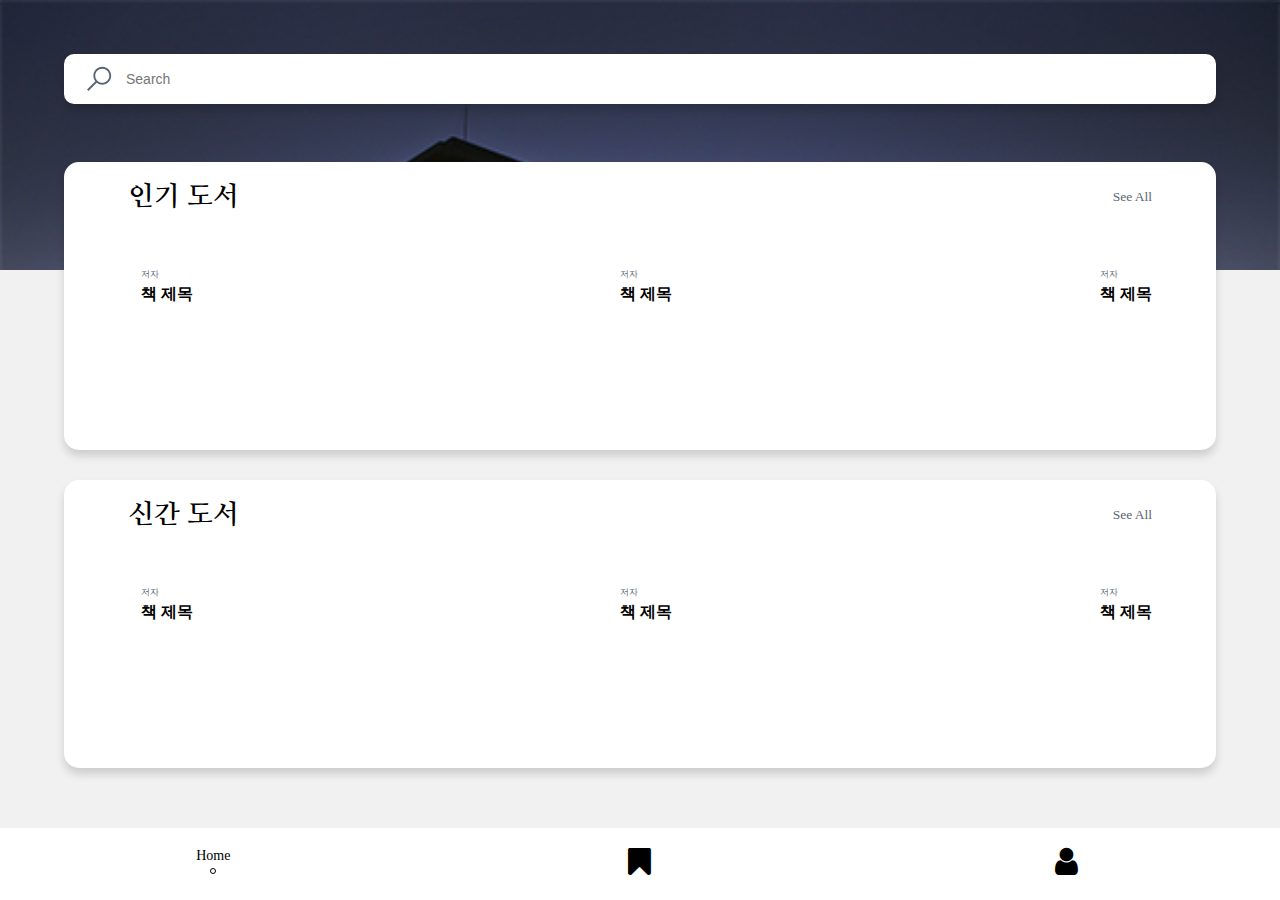
==== index.html @ 1cf5478b "메인 화면" ====
<!DOCTYPE html>
<html lang="en">
  <head>
    <meta charset="UTF-8" />
    <meta name="viewport" content="width=device-width, initial-scale=1.0" />
    <title>CBNU Library Book Search Mobile</title>
    <link rel="stylesheet" href="./css/index.css" />
    <link
      rel="stylesheet"
      type="text/css"
      href="https://maxcdn.bootstrapcdn.com/font-awesome/4.7.0/css/font-awesome.min.css"
    />
  </head>
  <body>
    <header>
      <form class="search-form">
        <input
          type="search"
          value=""
          placeholder="Search"
          class="search-input"
        />
        <button type="submit" class="search-button">
          <svg class="submit-button">
            <use
              xmlns:xlink="http://www.w3.org/1999/xlink"
              xlink:href="#search"
            ></use>
          </svg>
        </button>
      </form>
    </header>

    <main class="main">
      <div class="popular-book">
        <div class="popular-book-container">
          <div class="book-list-title">
            <h1>인기 도서</h1>
            <span class="see-all">See All</span>
          </div>
          <div class="book-item-list">
            <div class="book-item">
              <img
                src="https://img.libbook.co.kr/V2/BookImgK7/9791196210014.gif"
                alt=""
                class="book-thumbnail"
              />
              <div class="book-meta">
                <span class="book-author">저자</span>
                <h3 class="book-title">책 제목</h3>
              </div>
            </div>
            <div class="book-item">
              <img
                src="https://img.libbook.co.kr/V2/BookImgK7/9791196210014.gif"
                alt=""
                class="book-thumbnail"
              />
              <div class="book-meta">
                <span class="book-author">저자</span>
                <h3 class="book-title">책 제목</h3>
              </div>
            </div>
            <div class="book-item">
              <img
                src="https://img.libbook.co.kr/V2/BookImgK7/9791196210014.gif"
                alt=""
                class="book-thumbnail"
              />
              <div class="book-meta">
                <span class="book-author">저자</span>
                <h3 class="book-title">책 제목</h3>
              </div>
            </div>
          </div>
        </div>
      </div>

      <div class="new-book">
        <div class="popular-book-container">
          <div class="book-list-title">
            <h1>신간 도서</h1>
            <span class="see-all">See All</span>
          </div>
          <div class="book-item-list">
            <div class="book-item">
              <img
                src="https://img.libbook.co.kr/V2/BookImgK7/9791196210014.gif"
                alt=""
                class="book-thumbnail"
              />
              <div class="book-meta">
                <span class="book-author">저자</span>
                <h3 class="book-title">책 제목</h3>
              </div>
            </div>
            <div class="book-item">
              <img
                src="https://img.libbook.co.kr/V2/BookImgK7/9791196210014.gif"
                alt=""
                class="book-thumbnail"
              />
              <div class="book-meta">
                <span class="book-author">저자</span>
                <h3 class="book-title">책 제목</h3>
              </div>
            </div>
            <div class="book-item">
              <img
                src="https://img.libbook.co.kr/V2/BookImgK7/9791196210014.gif"
                alt=""
                class="book-thumbnail"
              />
              <div class="book-meta">
                <span class="book-author">저자</span>
                <h3 class="book-title">책 제목</h3>
              </div>
            </div>
          </div>
        </div>
      </div>
    </main>

    <footer>
      <nav class="navigation-bar">
        <div class="navigation-item">
          <a class="active" href="#">
            <span class="disabled"><i class="fa fa-home"></i></span>
            <span class="navigation-item-page">Home</span>
            <div class="wrapper">
              <div class="circle"></div>
            </div>
          </a>
        </div>
        <div class="navigation-item">
          <a class="active" href="#">
            <span
              ><i
                class="fa fa-bookmark fa-2x"
                style="color: black"
                aria-hidden="true"
              ></i
            ></span>
            <span class="disabled">Bookmark</span>
          </a>
        </div>
        <div class="navigation-item">
          <a class="active" href="#">
            <span
              ><i
                class="fa fa-user fa-2x"
                style="color: black"
                aria-hidden="true"
              ></i
            ></span>
            <span class="disabled">Profile</span>
          </a>
        </div>
      </nav>
    </footer>

    <svg xmlns="http://www.w3.org/2000/svg" width="0" height="0" display="none">
      <symbol id="search" viewBox="0 0 32 32">
        <path
          d="M 19.5 3 C 14.26514 3 10 7.2651394 10 12.5 C 10 14.749977 10.810825 16.807458 12.125 18.4375 L 3.28125 27.28125 L 4.71875 28.71875 L 13.5625 19.875 C 15.192542 21.189175 17.250023 22 19.5 22 C 24.73486 22 29 17.73486 29 12.5 C 29 7.2651394 24.73486 3 19.5 3 z M 19.5 5 C 23.65398 5 27 8.3460198 27 12.5 C 27 16.65398 23.65398 20 19.5 20 C 15.34602 20 12 16.65398 12 12.5 C 12 8.3460198 15.34602 5 19.5 5 z"
        />
      </symbol>
    </svg>
  </body>
</html>
---- css/index.css ----
@import "./global.css";

header {
  width: 100%;
  height: 30%;
  background: url("../images/main-header.png");
  background-size: cover;
}

a {
  display: inline-block;
  text-decoration: none;
}

.search-form {
  position: relative;
  top: 6vh;
  margin: 0 auto;
  width: 90%;
  height: 50px;
  border-radius: 10px;
  box-shadow: 0 6px 8px rgba(0, 0, 0, 0.15);
  background: #fff;
}

.search-input {
  position: absolute;
  top: 16px;
  left: 60px;
  font-size: 14px;
  background: none;
  color: #5a6674;
  border: none;
  appearance: none;
  outline: none;
}

.search-button {
  position: absolute;
  top: 10px;
  left: 20px;
  padding: 0;
  margin: 0;
  border: none;
  background: none;
  outline: none !important;
  cursor: pointer;

  & svg {
    width: 30px;
    height: 30px;
    fill: #5a6674;
  }
}

.popular-book {
  position: relative;
}

.popular-book-container {
  position: relative;
  width: 90%;
  height: 32vh;
  margin: 0 auto;
  top: -12vh;
  padding: 2vh 5vw;
  background: #ffffff;
  border-radius: 15px;
  box-shadow: 0 6px 8px rgba(0, 0, 0, 0.15);
}

.new-book {
  position: relative;
  margin-top: 30px;
}

.new-book-title-container {
  position: relative;
  top: -10vh;
  width: 80%;
  margin: 0 auto;
  margin-bottom: 5px;
}

.new-book-container {
  position: relative;
  width: 90%;
  height: 28vh;
  margin: 0 auto;
  top: -10vh;
  padding: 0.2vh 5vw;
  background: #ffffff;
  border-radius: 15px;
}

.book-list-title {
  display: flex;
  flex-direction: row;
  justify-content: space-between;
  align-items: center;
  font-size: 1.5vh;
  font-family: "Nanum Myeongjo";
}

.book-item-list {
  margin-top: 3vh;
  display: flex;
  flex-direction: row;
  justify-content: space-between;
  overflow: hidden;
}

.book-thumbnail {
  max-width: auto;
  height: 14vh;
  border-radius: 10px;
  background-color: antiquewhite;
  box-shadow: 0 6px 8px rgba(0, 0, 0, 0.15);
}

.see-all {
  color: #5a6674;
  font-family: "Roboto";
}

.book-meta {
  margin-top: 1vh;
  padding-left: 1vw;
  font-size: 1vh;
}

.book-title {
  font-size: 1.8vh;
}

.book-author {
  display: block;
  color: #5a6674;
  margin-bottom: 2px;
}

footer {
  position: fixed;
  left: 0;
  right: 0;
  bottom: 0;
  height: 8vh;
}

.navigation-bar {
  display: flex;
  flex-direction: row;
  justify-content: space-around;
  align-items: center;
  background: #ffffff;
  height: 100%;
}

.navigation-item {
  text-align: center;
  width: 40px;
  height: 50%;
}

.navigation-item-page {
  color: black;
  font-size: 14px;
  font-weight: 500;
}
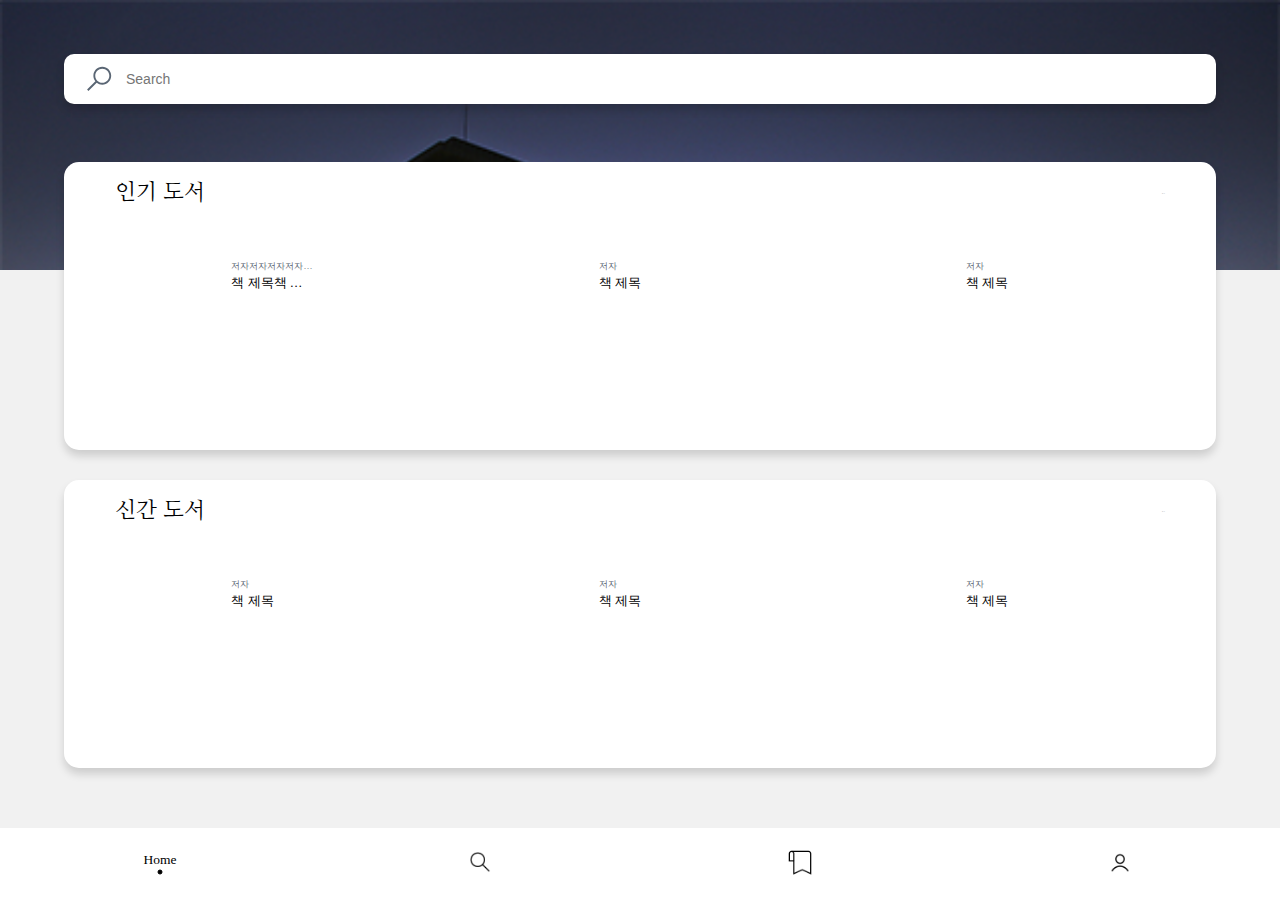
==== commit d43856f4: "css 재구조화" ====
--- a/index.html
+++ b/index.html
@@ -20,7 +20,7 @@
           placeholder="Search"
           class="search-input"
         />
-        <button type="submit" class="search-button">
+        <button type="button" class="search-button">
           <svg class="submit-button">
             <use
               xmlns:xlink="http://www.w3.org/1999/xlink"
@@ -32,89 +32,85 @@
     </header>
 
     <main class="main">
-      <div class="popular-book">
-        <div class="popular-book-container">
-          <div class="book-list-title">
-            <h1>인기 도서</h1>
-            <span class="see-all">See All</span>
+      <div class="book-container">
+        <div class="book-list-title">
+          <h1>인기 도서</h1>
+          <span class="see-all">See All</span>
+        </div>
+        <div class="book-item-list">
+          <div class="book-item">
+            <img
+              src="https://img.libbook.co.kr/V2/BookImgK7/9791196210014.gif"
+              alt=""
+              class="book-thumbnail"
+            />
+            <div class="book-meta">
+              <span class="book-author">저자저자저자저자저자저자저자</span>
+              <h3 class="book-title">책 제목책 제목책 제목책 제목책 제목</h3>
+            </div>
           </div>
-          <div class="book-item-list">
-            <div class="book-item">
-              <img
-                src="https://img.libbook.co.kr/V2/BookImgK7/9791196210014.gif"
-                alt=""
-                class="book-thumbnail"
-              />
-              <div class="book-meta">
-                <span class="book-author">저자</span>
-                <h3 class="book-title">책 제목</h3>
-              </div>
+          <div class="book-item">
+            <img
+              src="https://img.libbook.co.kr/V2/BookImgK7/9791196210014.gif"
+              alt=""
+              class="book-thumbnail"
+            />
+            <div class="book-meta">
+              <span class="book-author">저자</span>
+              <h3 class="book-title">책 제목</h3>
             </div>
-            <div class="book-item">
-              <img
-                src="https://img.libbook.co.kr/V2/BookImgK7/9791196210014.gif"
-                alt=""
-                class="book-thumbnail"
-              />
-              <div class="book-meta">
-                <span class="book-author">저자</span>
-                <h3 class="book-title">책 제목</h3>
-              </div>
-            </div>
-            <div class="book-item">
-              <img
-                src="https://img.libbook.co.kr/V2/BookImgK7/9791196210014.gif"
-                alt=""
-                class="book-thumbnail"
-              />
-              <div class="book-meta">
-                <span class="book-author">저자</span>
-                <h3 class="book-title">책 제목</h3>
-              </div>
+          </div>
+          <div class="book-item">
+            <img
+              src="https://img.libbook.co.kr/V2/BookImgK7/9791196210014.gif"
+              alt=""
+              class="book-thumbnail"
+            />
+            <div class="book-meta">
+              <span class="book-author">저자</span>
+              <h3 class="book-title">책 제목</h3>
             </div>
           </div>
         </div>
       </div>
 
-      <div class="new-book">
-        <div class="popular-book-container">
-          <div class="book-list-title">
-            <h1>신간 도서</h1>
-            <span class="see-all">See All</span>
+      <div class="book-container new-book">
+        <div class="book-list-title">
+          <h1>신간 도서</h1>
+          <span class="see-all">See All</span>
+        </div>
+        <div class="book-item-list">
+          <div class="book-item">
+            <img
+              src="https://img.libbook.co.kr/V2/BookImgK7/9791196210014.gif"
+              alt=""
+              class="book-thumbnail"
+            />
+            <div class="book-meta">
+              <span class="book-author">저자</span>
+              <h3 class="book-title">책 제목</h3>
+            </div>
           </div>
-          <div class="book-item-list">
-            <div class="book-item">
-              <img
-                src="https://img.libbook.co.kr/V2/BookImgK7/9791196210014.gif"
-                alt=""
-                class="book-thumbnail"
-              />
-              <div class="book-meta">
-                <span class="book-author">저자</span>
-                <h3 class="book-title">책 제목</h3>
-              </div>
+          <div class="book-item">
+            <img
+              src="https://img.libbook.co.kr/V2/BookImgK7/9791196210014.gif"
+              alt=""
+              class="book-thumbnail"
+            />
+            <div class="book-meta">
+              <span class="book-author">저자</span>
+              <h3 class="book-title">책 제목</h3>
             </div>
-            <div class="book-item">
-              <img
-                src="https://img.libbook.co.kr/V2/BookImgK7/9791196210014.gif"
-                alt=""
-                class="book-thumbnail"
-              />
-              <div class="book-meta">
-                <span class="book-author">저자</span>
-                <h3 class="book-title">책 제목</h3>
-              </div>
-            </div>
-            <div class="book-item">
-              <img
-                src="https://img.libbook.co.kr/V2/BookImgK7/9791196210014.gif"
-                alt=""
-                class="book-thumbnail"
-              />
-              <div class="book-meta">
-                <span class="book-author">저자</span>
-                <h3 class="book-title">책 제목</h3>
-              </div>
+          </div>
+          <div class="book-item">
+            <img
+              src="https://img.libbook.co.kr/V2/BookImgK7/9791196210014.gif"
+              alt=""
+              class="book-thumbnail"
+            />
+            <div class="book-meta">
+              <span class="book-author">저자</span>
+              <h3 class="book-title">책 제목</h3>
             </div>
           </div>
         </div>
@@ -124,36 +120,47 @@
     <footer>
       <nav class="navigation-bar">
         <div class="navigation-item">
-          <a class="active" href="#">
-            <span class="disabled"><i class="fa fa-home"></i></span>
-            <span class="navigation-item-page">Home</span>
-            <div class="wrapper">
-              <div class="circle"></div>
+          <a href="#">
+            <span class="icon-home disabled"></span>
+            <div class="navigation-item-page">
+              <span>Home</span>
+              <div class="wrapper">
+                <div class="circle"></div>
+              </div>
             </div>
           </a>
         </div>
         <div class="navigation-item">
-          <a class="active" href="#">
-            <span
-              ><i
-                class="fa fa-bookmark fa-2x"
-                style="color: black"
-                aria-hidden="true"
-              ></i
-            ></span>
-            <span class="disabled">Bookmark</span>
+          <a href="#">
+            <span class="icon-search"></span>
+            <div class="navigation-item-page disabled">
+              <span>Search</span>
+              <div class="wrapper">
+                <div class="circle"></div>
+              </div>
+            </div>
           </a>
         </div>
         <div class="navigation-item">
-          <a class="active" href="#">
-            <span
-              ><i
-                class="fa fa-user fa-2x"
-                style="color: black"
-                aria-hidden="true"
-              ></i
-            ></span>
-            <span class="disabled">Profile</span>
+          <a href="#">
+            <span class="icon-bookmark"></span>
+            <div class="navigation-item-page disabled">
+              <span>Bookmark</span>
+              <div class="wrapper">
+                <div class="circle"></div>
+              </div>
+            </div>
+          </a>
+        </div>
+        <div class="navigation-item">
+          <a href="#">
+            <span class="icon-user"></span>
+            <div class="navigation-item-page disabled">
+              <span>User</span>
+              <div class="wrapper">
+                <div class="circle"></div>
+              </div>
+            </div>
           </a>
         </div>
       </nav>
--- a/css/index.css
+++ b/css/index.css
@@ -5,11 +5,6 @@
   height: 30%;
   background: url("../images/main-header.png");
   background-size: cover;
-}
-
-a {
-  display: inline-block;
-  text-decoration: none;
 }
 
 .search-form {
@@ -27,6 +22,7 @@
   position: absolute;
   top: 16px;
   left: 60px;
+  right: 20px;
   font-size: 14px;
   background: none;
   color: #5a6674;
@@ -53,44 +49,17 @@
   }
 }
 
-.popular-book {
-  position: relative;
-}
-
-.popular-book-container {
+.book-container {
   position: relative;
   width: 90%;
   height: 32vh;
+  text-align: center;
   margin: 0 auto;
   top: -12vh;
-  padding: 2vh 5vw;
+  padding: 2vh 4vw;
   background: #ffffff;
   border-radius: 15px;
   box-shadow: 0 6px 8px rgba(0, 0, 0, 0.15);
-}
-
-.new-book {
-  position: relative;
-  margin-top: 30px;
-}
-
-.new-book-title-container {
-  position: relative;
-  top: -10vh;
-  width: 80%;
-  margin: 0 auto;
-  margin-bottom: 5px;
-}
-
-.new-book-container {
-  position: relative;
-  width: 90%;
-  height: 28vh;
-  margin: 0 auto;
-  top: -10vh;
-  padding: 0.2vh 5vw;
-  background: #ffffff;
-  border-radius: 15px;
 }
 
 .book-list-title {
@@ -98,8 +67,14 @@
   flex-direction: row;
   justify-content: space-between;
   align-items: center;
-  font-size: 1.5vh;
+  font-size: 2.4vh;
   font-family: "Nanum Myeongjo";
+}
+
+.see-all {
+  color: #5a6674;
+  font-family: "Roboto";
+  font-size: 1px;
 }
 
 .book-item-list {
@@ -107,7 +82,14 @@
   display: flex;
   flex-direction: row;
   justify-content: space-between;
-  overflow: hidden;
+  width: 100%;
+}
+
+.book-item {
+  width: 30%;
+  height: 20vh;
+  text-align: center;
+  margin-bottom: 2vh;
 }
 
 .book-thumbnail {
@@ -118,52 +100,33 @@
   box-shadow: 0 6px 8px rgba(0, 0, 0, 0.15);
 }
 
-.see-all {
-  color: #5a6674;
-  font-family: "Roboto";
-}
-
 .book-meta {
+  width: 12vh;
+  margin: 0 auto;
   margin-top: 1vh;
   padding-left: 1vw;
+  padding-right: 1vw;
   font-size: 1vh;
+  text-align: left;
 }
 
 .book-title {
-  font-size: 1.8vh;
+  font-size: 1.4vh;
+  overflow: hidden;
+  white-space: nowrap;
+  text-overflow: ellipsis;
 }
 
 .book-author {
   display: block;
   color: #5a6674;
   margin-bottom: 2px;
+  overflow: hidden;
+  white-space: nowrap;
+  text-overflow: ellipsis;
 }
 
-footer {
-  position: fixed;
-  left: 0;
-  right: 0;
-  bottom: 0;
-  height: 8vh;
+.new-book {
+  position: relative;
+  margin-top: 30px;
 }
-
-.navigation-bar {
-  display: flex;
-  flex-direction: row;
-  justify-content: space-around;
-  align-items: center;
-  background: #ffffff;
-  height: 100%;
-}
-
-.navigation-item {
-  text-align: center;
-  width: 40px;
-  height: 50%;
-}
-
-.navigation-item-page {
-  color: black;
-  font-size: 14px;
-  font-weight: 500;
-}
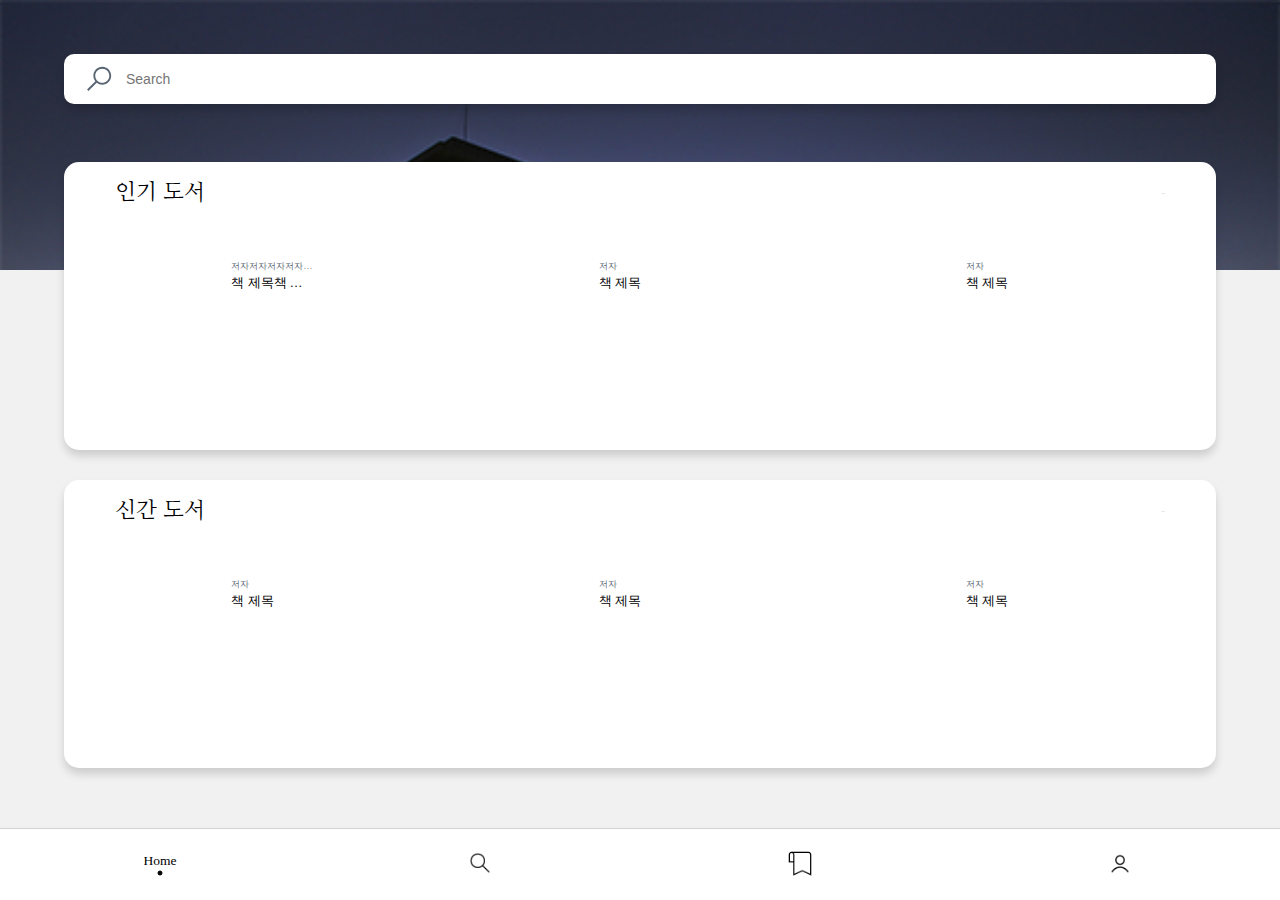
==== commit 63202b1e: "스크롤 적용" ====
--- a/index.html
+++ b/index.html
@@ -118,52 +118,54 @@
     </main>
 
     <footer>
-      <nav class="navigation-bar">
-        <div class="navigation-item">
-          <a href="#">
-            <span class="icon-home disabled"></span>
-            <div class="navigation-item-page">
-              <span>Home</span>
-              <div class="wrapper">
-                <div class="circle"></div>
+      <div class="navigation-controller">
+        <nav class="navigation-bar">
+          <div class="navigation-item">
+            <a href="#">
+              <span class="icon-home disabled"></span>
+              <div class="navigation-item-page">
+                <span>Home</span>
+                <div class="wrapper">
+                  <div class="circle"></div>
+                </div>
               </div>
-            </div>
-          </a>
-        </div>
-        <div class="navigation-item">
-          <a href="#">
-            <span class="icon-search"></span>
-            <div class="navigation-item-page disabled">
-              <span>Search</span>
-              <div class="wrapper">
-                <div class="circle"></div>
+            </a>
+          </div>
+          <div class="navigation-item">
+            <a href="#">
+              <span class="icon-search"></span>
+              <div class="navigation-item-page disabled">
+                <span>Search</span>
+                <div class="wrapper">
+                  <div class="circle"></div>
+                </div>
               </div>
-            </div>
-          </a>
-        </div>
-        <div class="navigation-item">
-          <a href="#">
-            <span class="icon-bookmark"></span>
-            <div class="navigation-item-page disabled">
-              <span>Bookmark</span>
-              <div class="wrapper">
-                <div class="circle"></div>
+            </a>
+          </div>
+          <div class="navigation-item">
+            <a href="#">
+              <span class="icon-bookmark"></span>
+              <div class="navigation-item-page disabled">
+                <span>Bookmark</span>
+                <div class="wrapper">
+                  <div class="circle"></div>
+                </div>
               </div>
-            </div>
-          </a>
-        </div>
-        <div class="navigation-item">
-          <a href="#">
-            <span class="icon-user"></span>
-            <div class="navigation-item-page disabled">
-              <span>User</span>
-              <div class="wrapper">
-                <div class="circle"></div>
+            </a>
+          </div>
+          <div class="navigation-item">
+            <a href="#">
+              <span class="icon-user"></span>
+              <div class="navigation-item-page disabled">
+                <span>User</span>
+                <div class="wrapper">
+                  <div class="circle"></div>
+                </div>
               </div>
-            </div>
-          </a>
-        </div>
-      </nav>
+            </a>
+          </div>
+        </nav>
+      </div>
     </footer>
 
     <svg xmlns="http://www.w3.org/2000/svg" width="0" height="0" display="none">
